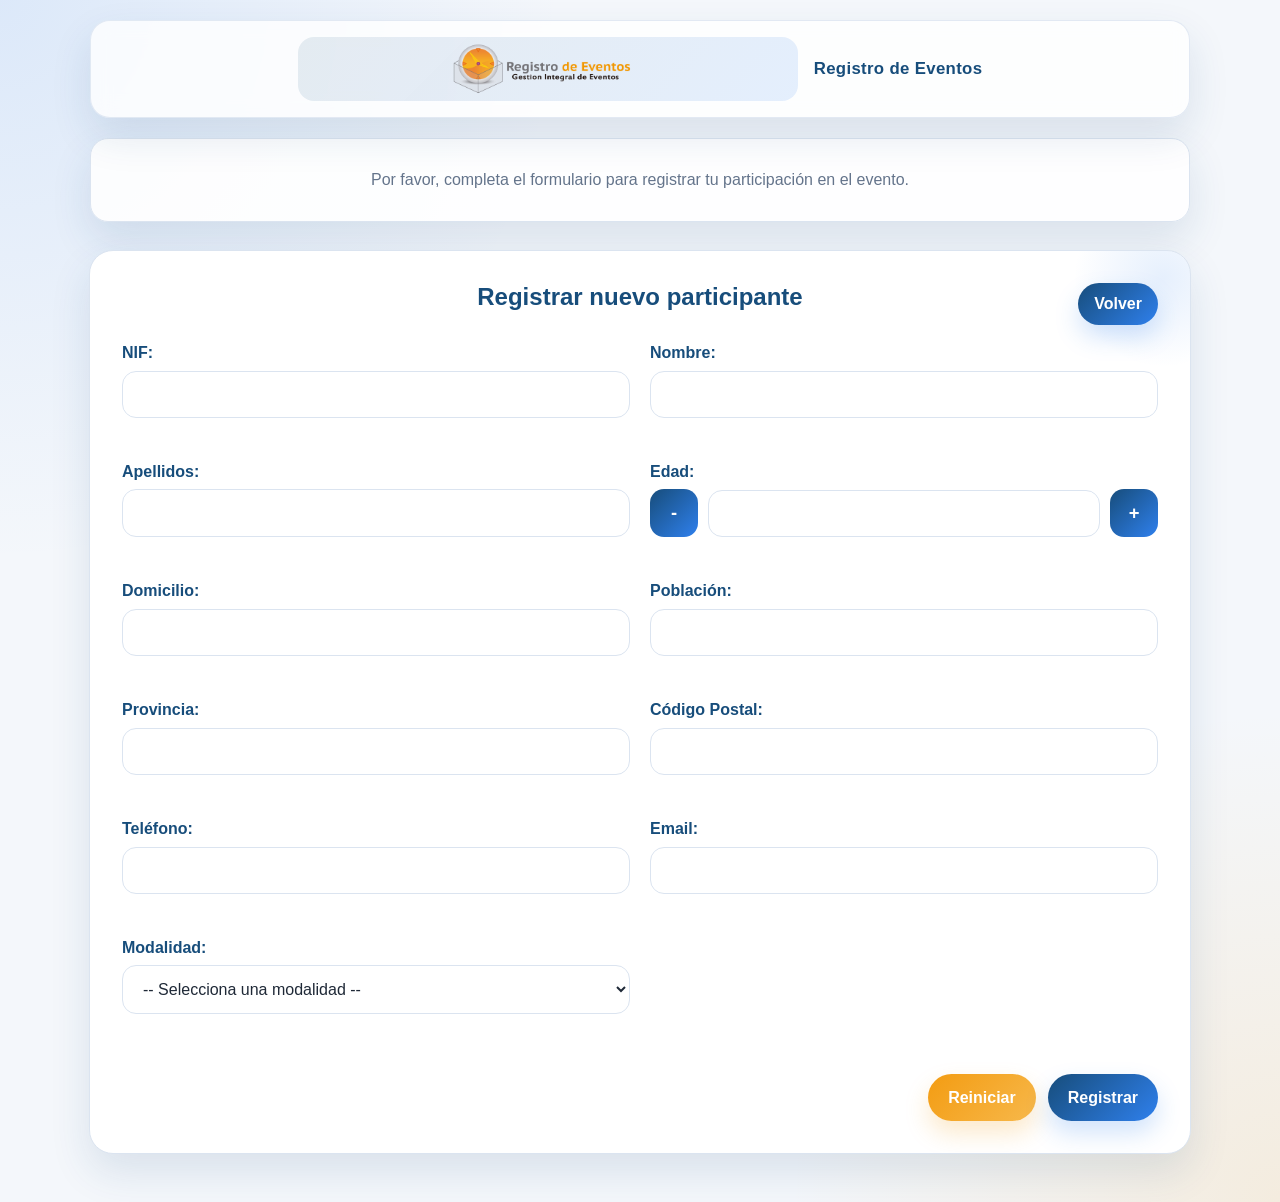
==== formulario.html @ 52d7594a "Fase 1 Se realiza el diseño y la maquetación con HTML y CSS de todas las páginas del proyecto." ====
<!DOCTYPE html>
<html lang="es">
<head>
    <meta charset="UTF-8">
    <meta name="viewport" content="width=device-width, initial-scale=1.0">
    <link rel="stylesheet" href="./css/estilos.css">
    <link rel="icon" type="image/png" sizes="32x32" href="./img/icono.png">
    <title>Registrar participante</title>
</head>
<body>
    <header class="cabecera">
        <nav class="navegacion">
            <img class="logo-proyecto" src="./img/logo.png" alt="Logo del evento">
            <h1 class="titulo-proyecto">Registro de Eventos</h1>
        </nav>
    </header>

    <section class="formulario_base">
        <p>Por favor, completa el formulario para registrar tu participación en el evento.</p>
    </section>
    
    <main class="contenido-formulario">
        <section class="tarjeta-formulario">
            <header class="cabecera-formulario">
                <h2 class="titulo-formulario">Registrar nuevo participante</h2>
                <button type="button" class="boton-volver" onclick="window.location.href='./index.html'">Volver</button>
            </header>

            <form action="" method="POST" class="formulario-registro">
                <div class="campo-formulario-grupo">
                    <label for="nif">NIF:</label>
                    <input type="text" id="nif" name="nif" class="campo-formulario" novalidate>
                    <span id="error-nif" class="error"></span>
                </div>

                <div class="campo-formulario-grupo">
                    <label for="nombre">Nombre:</label>
                    <input type="text" id="nombre" name="nombre" class="campo-formulario" novalidate>
                    <span id="error-nombre" class="error"></span>
                </div>

                <div class="campo-formulario-grupo">
                    <label for="apellidos">Apellidos:</label>
                    <input type="text" id="apellidos" name="apellidos" class="campo-formulario" novalidate>
                    <span id="error-apellidos" class="error"></span>
                </div>

                <div class="campo-formulario-grupo">
                    <label for="edad">Edad:</label>
                    <div class="grupo-edad">
                        <button id="boton_restar_edad" class="boton-cantidad" type="button">-</button>
                        <input type="number" id="edad" name="edad" class="campo-formulario campo-formulario--edad" novalidate>
                        <button id="boton_sumar_edad" class="boton-cantidad" type="button">+</button>
                    </div>
                    <span id="error-edad" class="error"></span>
                </div>

                <div class="campo-formulario-grupo">
                    <label for="domicilio">Domicilio:</label>
                    <input type="text" id="domicilio" name="domicilio" class="campo-formulario" novalidate>
                    <span id="error-domicilio" class="error"></span>
                </div>

                <div class="campo-formulario-grupo">
                    <label for="poblacion">Población:</label>
                    <input type="text" id="poblacion" name="poblacion" class="campo-formulario" novalidate>
                    <span id="error-poblacion" class="error"></span>
                </div>

                <div class="campo-formulario-grupo">
                    <label for="provincia">Provincia:</label>
                    <input type="text" id="provincia" name="provincia" class="campo-formulario" novalidate>
                    <span id="error-provincia" class="error"></span>
                </div>

                <div class="campo-formulario-grupo">
                    <label for="cp">Código Postal:</label>
                    <input type="text" id="cp" name="cp" class="campo-formulario" novalidate>
                    <span id="error-cp" class="error"></span>
                </div>

                <div class="campo-formulario-grupo">
                    <label for="telefono">Teléfono:</label>
                    <input type="text" id="telefono" name="telefono" class="campo-formulario" novalidate>
                    <span id="error-telefono" class="error"></span>
                </div>

                <div class="campo-formulario-grupo">
                    <label for="email">Email:</label>
                    <input type="email" id="email" name="email" class="campo-formulario" novalidate>
                    <span id="error-email" class="error"></span>
                </div>

                <div class="campo-formulario-grupo">
                    <label for="modalidad">Modalidad:</label>
                    <select id="modalidad" name="modalidad" class="campo-formulario" novalidate>
                        <option value="">-- Selecciona una modalidad --</option>
                        <option value="desarrollo_web">Desarrollo Web</option>
                        <option value="administracion_sistemas">Administración de Sistemas</option>
                        <option value="desarrollo_movil">Desarrollo Móvil</option>
                    </select>
                    <span id="error-modalidad" class="error"></span>
                </div>

                <div class="acciones-formulario">
                    <button type="reset" class="boton-formulario boton-formulario--secundario">Reiniciar</button>
                    <button type="submit" class="boton-formulario">Registrar</button>
                </div>
            </form>
        </section>
    </main>
</body>
</html>
---- css/estilos.css ----
:root {
	--color-fondo: #f4f7fb;
	--color-surface: #ffffff;
	--color-principal: #174d7b;
	--color-secundario: #2f80ed;
	--color-acento: #f39c12;
	--color-texto: #1f2937;
	--color-texto-suave: #64748b;
	--color-borde: #dbe4f0;
	--sombra: 0 18px 40px rgba(23, 77, 123, 0.12);
}

@import url('https://fonts.googleapis.com/css2?family=Poppins:wght@400;500;600;700&display=swap');

* {
	box-sizing: border-box;
}

.cabecera,
.contenido-principal {
    width: 100%;
}

body {
	margin: 0;
	min-height: 100vh;
	font-family: 'Poppins', sans-serif;
	color: var(--color-texto);
	background:
		radial-gradient(circle at top left, rgba(47, 128, 237, 0.12), transparent 32%),
		radial-gradient(circle at bottom right, rgba(243, 156, 18, 0.12), transparent 28%),
		var(--color-fondo);
}

.cabecera {
	padding: 1.25rem 1.5rem;
}

.navegacion {
	max-width: 1100px;
	margin: 0 auto;
	padding: 1rem 1.25rem;
	display: flex;
	justify-content: center;
	align-items: center;
	gap: 1rem;
	text-align: center;
	background: rgba(255, 255, 255, 0.8);
	border: 1px solid rgba(219, 228, 240, 0.8);
	border-radius: 20px;
	box-shadow: var(--sombra);
	backdrop-filter: blur(10px);
}


.logo-proyecto {
	width: 500px;
	height: 64px;
	object-fit: contain;
	padding: 0.35rem;
	border-radius: 16px;
	background: linear-gradient(135deg, rgba(23, 77, 123, 0.1), rgba(47, 128, 237, 0.12));
}

.titulo-proyecto {
	font-size: 1.05rem;
	font-weight: 700;
	color: var(--color-principal);
	letter-spacing: 0.02em;
}

.contenido-principal {
	max-width: 1100px;
	margin: 0 auto;
	padding: 2rem 1.5rem 3rem;
	display: grid;
	grid-template-columns: repeat(auto-fit, minmax(260px, 1fr));
	gap: 1.5rem;
}

.tarjeta {
	min-height: 260px;
	padding: 2rem;
	display: flex;
	flex-direction: column;
	justify-content: center;
	align-items: center;
	text-align: center;
	gap: 2rem;
	border-radius: 24px;
	background: var(--color-surface);
	border: 1px solid var(--color-borde);
	box-shadow: var(--sombra);
	position: relative;
	overflow: hidden;
}

.tarjeta::before {
	content: '';
	position: absolute;
	inset: 0 0 auto auto;
	width: 140px;
	height: 140px;
	border-radius: 50%;
	transform: translate(35%, -35%);
	background: radial-gradient(circle, rgba(47, 128, 237, 0.16), transparent 70%);
	pointer-events: none;
}

.tarjeta__titulo {
	margin-bottom: 0.5rem;
	font-size: 1.35rem;
	color: var(--color-principal);
}

.tarjeta p {
	margin: 0.75rem 0 0;
	color: var(--color-texto-suave);
	line-height: 1.6;
}

.tarjeta__accion {
	display: inline-flex;
	align-items: center;
	justify-content: center;
	padding: 0.9rem 1.25rem;
	border-radius: 999px;
	text-decoration: none;
	font-weight: 600;
	color: #ffffff;
	background: linear-gradient(135deg, var(--color-principal), var(--color-secundario));
	box-shadow: 0 12px 24px rgba(47, 128, 237, 0.28);
	transition: transform 0.2s ease, box-shadow 0.2s ease, opacity 0.2s ease;
}

.tarjeta__accion:hover {
	transform: translateY(-2px);
	box-shadow: 0 16px 30px rgba(47, 128, 237, 0.34);
}

.tarjeta__accion:focus-visible {
	outline: 3px solid rgba(243, 156, 18, 0.45);
	outline-offset: 3px;
}

.tarjeta__accion--secundaria {
	background: linear-gradient(135deg, var(--color-acento), #f7b84b);
	box-shadow: 0 12px 24px rgba(243, 156, 18, 0.28);
}

.tarjeta:nth-child(2)::before {
	background: radial-gradient(circle, rgba(243, 156, 18, 0.18), transparent 70%);
}

@media (max-width: 640px) {
	.cabecera {
		padding: 1rem;
	}

	.navegacion {
		padding: 0.9rem 1rem;
	}

	.titulo-proyecto {
		font-size: 0.95rem;
	}

	.contenido-principal {
		padding: 1rem 1rem 2rem;
	}

	.tarjeta {
		min-height: auto;
		padding: 1.5rem;
	}
}

.formulario_base {
	max-width: 1100px;
	margin: 0 auto;
	padding: 1rem 1.5rem;
	margin-bottom: 1.75rem;
	border: 1px solid var(--color-borde);
	border-radius: 18px;
	background: rgba(255, 255, 255, 0.9);
	box-shadow: var(--sombra);
	color: var(--color-texto-suave);
	text-align: center;
}

.contenido-formulario {
	max-width: 1150px;
	margin: 0 auto;
	padding: 0 1.5rem 3rem;
}

.tarjeta-formulario {
	position: relative;
	padding: 2rem;
	border-radius: 24px;
	background: var(--color-surface);
	border: 1px solid var(--color-borde);
	box-shadow: var(--sombra);
	overflow: hidden;
}

.tarjeta-formulario::before {
	content: '';
	position: absolute;
	inset: 0 0 auto auto;
	width: 180px;
	height: 180px;
	border-radius: 50%;
	transform: translate(35%, -35%);
	background: radial-gradient(circle, rgba(47, 128, 237, 0.12), transparent 70%);
	pointer-events: none;
}

.cabecera-formulario {
	position: relative;
	display: flex;
	align-items: flex-start;
	justify-content: center;
	margin-bottom: 2rem;
}

.titulo-formulario {
	margin: 0;
	font-size: 1.5rem;
	line-height: 1.2;
	color: var(--color-principal);
	text-align: center;
}

.boton-volver {
	position: absolute;
	right: 0;
	top: 0;
	padding: 0.75rem 1rem;
	border: 0;
	border-radius: 999px;
	font: inherit;
	font-weight: 600;
	color: #ffffff;
	background: linear-gradient(135deg, var(--color-principal), var(--color-secundario));
	cursor: pointer;
	box-shadow: 0 12px 24px rgba(47, 128, 237, 0.22);
	transition: transform 0.2s ease, box-shadow 0.2s ease, filter 0.2s ease;
}

.boton-volver:hover,
.boton-volver:focus-visible {
	transform: translateY(-2px);
	box-shadow: 0 16px 30px rgba(47, 128, 237, 0.3);
}

.formulario-registro {
	width: 100%;
	display: grid;
	grid-template-columns: repeat(2, minmax(0, 1fr));
	gap: 1.25rem;
	align-items: start;
}

.campo-formulario-grupo {
	display: flex;
	flex-direction: column;
	gap: 0.55rem;
}

.formulario-registro label {
	font-weight: 600;
	color: var(--color-principal);
}

.campo-formulario,
.formulario-registro select {
	width: 100%;
	padding: 0.85rem 1rem;
	border-radius: 14px;
	border: 1px solid var(--color-borde);
	background: #ffffff;
	font: inherit;
	color: var(--color-texto);
	transition: border-color 0.2s ease, box-shadow 0.2s ease, transform 0.2s ease;
}

.campo-formulario:focus,
.formulario-registro select:focus,
.boton-cantidad:focus,
.boton-formulario:focus,
.boton-volver:focus {
	outline: none;
	border-color: var(--color-secundario);
	box-shadow: 0 0 0 4px rgba(47, 128, 237, 0.16);
}

.grupo-edad {
	display: grid;
	grid-template-columns: 48px 1fr 48px;
	gap: 0.65rem;
	align-items: center;
}

.boton-cantidad {
	width: 48px;
	height: 48px;
	border: 0;
	border-radius: 14px;
	font: inherit;
	font-size: 1.15rem;
	font-weight: 700;
	color: #ffffff;
	background: linear-gradient(135deg, var(--color-principal), var(--color-secundario));
	cursor: pointer;
	transition: transform 0.2s ease, box-shadow 0.2s ease;
}

.boton-cantidad:hover {
	transform: translateY(-1px);
	box-shadow: 0 12px 22px rgba(47, 128, 237, 0.22);
}

.error,
.formulario_error {
	min-height: 1rem;
	font-size: 0.9rem;
	color: #c62828;
}

.acciones-formulario {
	grid-column: 1 / -1;
	display: flex;
	justify-content: flex-end;
	gap: 0.75rem;
	margin-top: 1rem;
	flex-wrap: wrap;
}

.formulario_exito,
.formulario_error {
	max-width: 1100px;
	margin: 0 auto 1rem;
	padding: 1rem 1.25rem;
	border-radius: 18px;
	text-align: center;
	border: 1px solid transparent;
	box-shadow: var(--sombra);
}

.formulario_exito {
	color: #14532d;
	background: linear-gradient(135deg, rgba(34, 197, 94, 0.12), rgba(255, 255, 255, 0.92));
	border-color: rgba(34, 197, 94, 0.18);
}

.formulario_error {
	color: #991b1b;
	background: linear-gradient(135deg, rgba(239, 68, 68, 0.12), rgba(255, 255, 255, 0.92));
	border-color: rgba(239, 68, 68, 0.18);
}

.boton-formulario {
	padding: 0.9rem 1.25rem;
	border: 0;
	border-radius: 999px;
	font: inherit;
	font-weight: 600;
	color: #ffffff;
	background: linear-gradient(135deg, var(--color-principal), var(--color-secundario));
	cursor: pointer;
	box-shadow: 0 12px 24px rgba(47, 128, 237, 0.22);
	transition: transform 0.2s ease, box-shadow 0.2s ease;
}

.boton-formulario:hover {
	transform: translateY(-2px);
	box-shadow: 0 16px 30px rgba(47, 128, 237, 0.3);
}

.boton-formulario--secundario {
	background: linear-gradient(135deg, var(--color-acento), #f7b84b);
	box-shadow: 0 12px 24px rgba(243, 156, 18, 0.22);
}

.campo-formulario--edad {
	text-align: center;
	min-width: 0;
}

@media (max-width: 760px) {
	.formulario-registro {
		grid-template-columns: 1fr;
	}

	.cabecera-formulario {
		padding-top: 3rem;
	}

	.boton-volver {
		top: 0;
		right: 0;
	}

	.grupo-edad {
		grid-template-columns: 44px 1fr 44px;
	}
}

.pagina-listado {
	padding-bottom: 4.75rem;
}

.contenido-listado {
	max-width: 1100px;
	margin: 0 auto;
	padding: 2rem;
	border-radius: 24px;
	background: var(--color-surface);
	border: 1px solid var(--color-borde);
	box-shadow: var(--sombra);
	position: relative;
	overflow: hidden;
}

.contenido-listado::before {
	content: '';
	position: absolute;
	inset: 0 0 auto auto;
	width: 180px;
	height: 180px;
	border-radius: 50%;
	transform: translate(35%, -35%);
	background: radial-gradient(circle, rgba(47, 128, 237, 0.12), transparent 70%);
	pointer-events: none;
}

.cabecera-listado {
	position: relative;
	display: flex;
	justify-content: center;
	align-items: center;
	margin-bottom: 1.5rem;
	min-height: 48px;
}

.titulo-listado {
	margin: 0;
	font-size: 1.5rem;
	color: var(--color-principal);
	text-align: center;
}

.cabecera-listado .boton-volver {
	position: absolute;
	right: 0;
	top: 0;
}

.buscador-listado {
	display: grid;
	grid-template-columns: minmax(0, 1fr) auto auto;
	gap: 0.75rem;
	align-items: center;
	margin-bottom: 1.25rem;
}

.campo-busqueda {
	width: 100%;
	padding: 0.85rem 1rem;
	border-radius: 14px;
	border: 1px solid var(--color-borde);
	background: #ffffff;
	font: inherit;
	color: var(--color-texto);
	transition: border-color 0.2s ease, box-shadow 0.2s ease;
}

.campo-busqueda:focus {
	outline: none;
	border-color: var(--color-secundario);
	box-shadow: 0 0 0 4px rgba(47, 128, 237, 0.16);
}

.boton-listado {
	padding: 0.8rem 1.1rem;
	border: 0;
	border-radius: 999px;
	font: inherit;
	font-weight: 600;
	color: #ffffff;
	background: linear-gradient(135deg, var(--color-principal), var(--color-secundario));
	cursor: pointer;
	box-shadow: 0 10px 20px rgba(47, 128, 237, 0.22);
	transition: transform 0.2s ease, box-shadow 0.2s ease, filter 0.2s ease;
}

.boton-listado:hover {
	transform: translateY(-2px);
	box-shadow: 0 14px 26px rgba(47, 128, 237, 0.3);
	filter: brightness(1.03);
}

.boton-listado:focus-visible {
	outline: none;
	box-shadow: 0 0 0 4px rgba(47, 128, 237, 0.2);
}

.boton-listado--secundario {
	background: linear-gradient(135deg, var(--color-acento), #f7b84b);
	box-shadow: 0 10px 20px rgba(243, 156, 18, 0.22);
}

.boton-listado--secundario:hover {
	box-shadow: 0 14px 26px rgba(243, 156, 18, 0.3);
}

.seccion-tabla {
	overflow-x: auto;
	border: 1px solid var(--color-borde);
	border-radius: 14px;
	background: #ffffff;
}

.tabla-participantes {
	width: 100%;
	min-width: 980px;
	border-collapse: collapse;
}

.tabla-participantes thead {
	background: linear-gradient(135deg, rgba(23, 77, 123, 0.1), rgba(47, 128, 237, 0.08));
}

.tabla-participantes th,
.tabla-participantes td {
	padding: 0.85rem 0.9rem;
	text-align: left;
	border-bottom: 1px solid var(--color-borde);
	white-space: nowrap;
}

.tabla-participantes th {
	color: var(--color-principal);
	font-weight: 700;
	font-size: 0.92rem;
}

.tabla-participantes tbody tr:hover {
	background: rgba(47, 128, 237, 0.06);
}

.pie-pagina {
	position: fixed;
	left: 0;
	right: 0;
	bottom: 0;
	z-index: 20;
	padding: 0.8rem 1rem;
	text-align: center;
	color: var(--color-principal);
	background: rgba(255, 255, 255, 0.92);
	border-top: 1px solid var(--color-borde);
	backdrop-filter: blur(8px);
}

.pie-pagina p {
	margin: 0;
	font-size: 0.92rem;
}

@media (max-width: 760px) {
	.contenido-listado {
		padding: 1.25rem;
	}

	.cabecera-listado {
		padding-top: 3rem;
	}

	.cabecera-listado .boton-volver {
		top: 0;
		right: 0;
	}

	.buscador-listado {
		grid-template-columns: 1fr;
	}
}
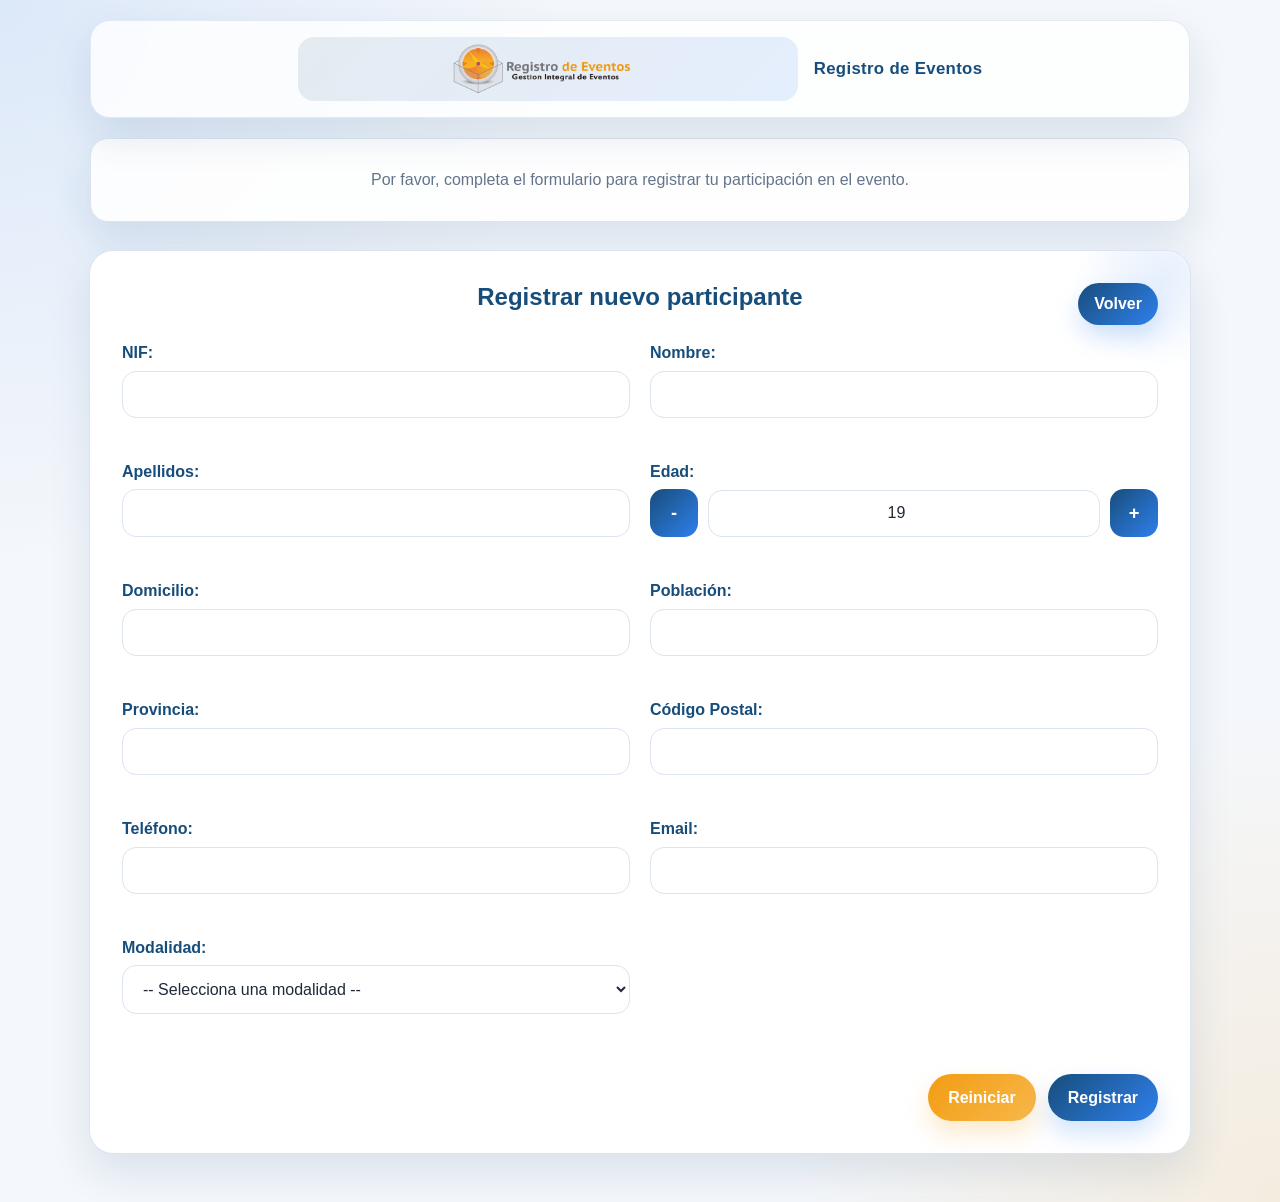
==== commit 459815b9: "Fase 2 Realización de la fase 2 del proyecto, se desarrollan las validaciones del formulario de regi" ====
--- a/formulario.html
+++ b/formulario.html
@@ -5,6 +5,7 @@
     <meta name="viewport" content="width=device-width, initial-scale=1.0">
     <link rel="stylesheet" href="./css/estilos.css">
     <link rel="icon" type="image/png" sizes="32x32" href="./img/icono.png">
+    <script src="./js/formulario.js" defer></script>
     <title>Registrar participante</title>
 </head>
 <body>
@@ -15,7 +16,7 @@
         </nav>
     </header>
 
-    <section class="formulario_base">
+    <section class="mensaje_formulario" id="mensaje-formulario">
         <p>Por favor, completa el formulario para registrar tu participación en el evento.</p>
     </section>
     
@@ -26,7 +27,7 @@
                 <button type="button" class="boton-volver" onclick="window.location.href='./index.html'">Volver</button>
             </header>
 
-            <form action="" method="POST" class="formulario-registro">
+            <form action="" method="POST" class="formulario-registro" novalidate>
                 <div class="campo-formulario-grupo">
                     <label for="nif">NIF:</label>
                     <input type="text" id="nif" name="nif" class="campo-formulario" novalidate>
@@ -49,7 +50,7 @@
                     <label for="edad">Edad:</label>
                     <div class="grupo-edad">
                         <button id="boton_restar_edad" class="boton-cantidad" type="button">-</button>
-                        <input type="number" id="edad" name="edad" class="campo-formulario campo-formulario--edad" novalidate>
+                        <input type="number" id="edad" name="edad" class="campo-formulario campo-formulario--edad" value="19" novalidate>
                         <button id="boton_sumar_edad" class="boton-cantidad" type="button">+</button>
                     </div>
                     <span id="error-edad" class="error"></span>
--- a/css/estilos.css
+++ b/css/estilos.css
@@ -175,7 +175,7 @@
 	}
 }
 
-.formulario_base {
+.mensaje_formulario {
 	max-width: 1100px;
 	margin: 0 auto;
 	padding: 1rem 1.5rem;
@@ -321,8 +321,7 @@
 	box-shadow: 0 12px 22px rgba(47, 128, 237, 0.22);
 }
 
-.error,
-.formulario_error {
+.error {
 	min-height: 1rem;
 	font-size: 0.9rem;
 	color: #c62828;
@@ -337,8 +336,7 @@
 	flex-wrap: wrap;
 }
 
-.formulario_exito,
-.formulario_error {
+.mensaje_formulario_exito {
 	max-width: 1100px;
 	margin: 0 auto 1rem;
 	padding: 1rem 1.25rem;
@@ -348,16 +346,10 @@
 	box-shadow: var(--sombra);
 }
 
-.formulario_exito {
+.mensaje_formulario_exito {
 	color: #14532d;
 	background: linear-gradient(135deg, rgba(34, 197, 94, 0.12), rgba(255, 255, 255, 0.92));
 	border-color: rgba(34, 197, 94, 0.18);
-}
-
-.formulario_error {
-	color: #991b1b;
-	background: linear-gradient(135deg, rgba(239, 68, 68, 0.12), rgba(255, 255, 255, 0.92));
-	border-color: rgba(239, 68, 68, 0.18);
 }
 
 .boton-formulario {
